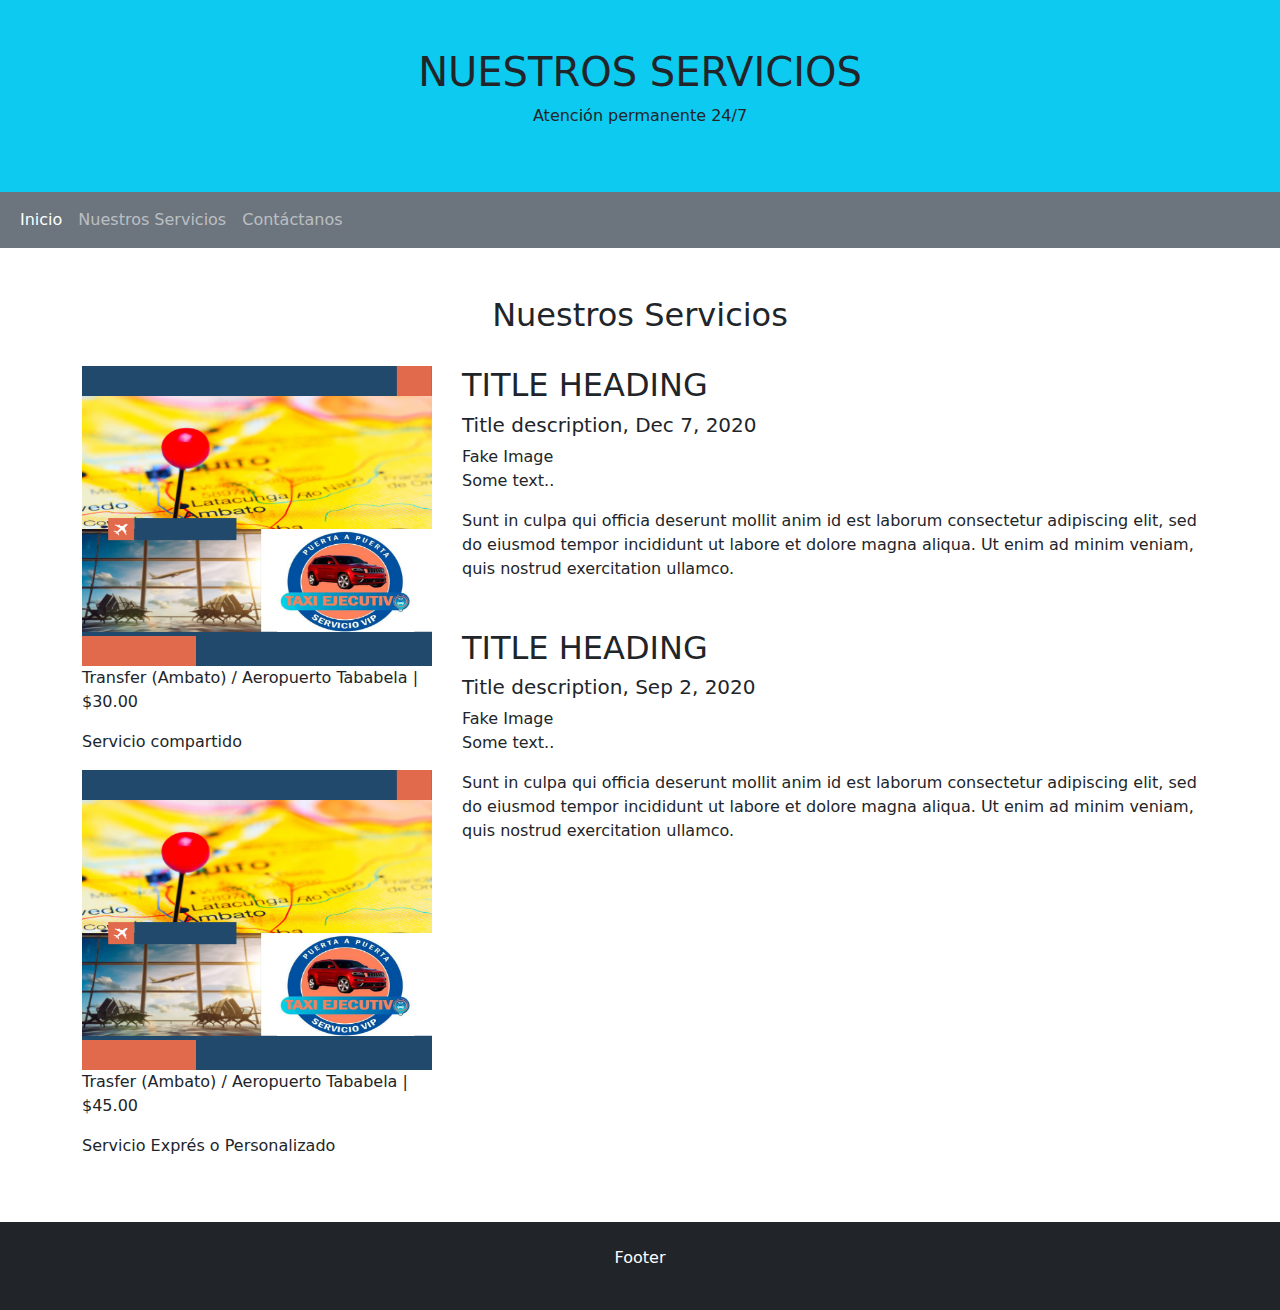
==== index.html @ b956c5bb "FundamentosWeb" ====
<!DOCTYPE html>
<html lang="en">

<head>
    <meta charset="UTF-8">
    <meta http-equiv="X-UA-Compatible" content="IE=edge">
    <meta name="viewport" content="width=device-width, initial-scale=1.0">
    <title>Servicios</title>
    <link href="css\bootstrap.css" rel="stylesheet">
    <script src="js\bootstrap.js"></script>
    <link rel="stylesheet" href="">
    
</head>

<body>
    <!--SECCION DE NAVEGACION-->
 
    <div class="p-5 bg-info text-dark text-center">
        <h1>NUESTROS SERVICIOS</h1>
        <p>Atención permanente 24/7</p> 
      </div>
      
      <nav class="navbar navbar-expand bg-secondary navbar-dark">
        <div class="container-fluid">
          <ul class="navbar-nav">
            <li class="nav-item">
              <a class="nav-link active" href="#">Inicio</a>
            </li>
            <li class="nav-item">
              <a class="nav-link" href="#">Nuestros Servicios</a>
            </li>
            <li class="nav-item">
              <a class="nav-link" href="#">Contáctanos</a>
            </li>
            
          </ul>
        </div>
      </nav>
          <!--SECCION DE NAVEGACION-->

      <div class="container mt-5">
        <h2 class="text-dark text-center">Nuestros Servicios</h2>
        <br>
        <div class="row">

          <div class="col-sm-4">
            
           
            <div class="fakeimg">
              <img src="img/1.png" height="300px" width="350px">
              </div>
            <p>Transfer (Ambato) / Aeropuerto Tababela | $30.00</p>
            <p>Servicio compartido</p>

            
            <div class="fakeimg">
              <img src="img/1.png" height="300px" width="350px">
              </div>
            <p>Trasfer (Ambato) / Aeropuerto Tababela | $45.00</p>
            <p>Servicio Exprés o Personalizado</p>

            
          </div>

          <div class="col-sm-8">
            <h2>TITLE HEADING</h2>
            <h5>Title description, Dec 7, 2020</h5>
            <div class="fakeimg">Fake Image</div>
            <p>Some text..</p>
            <p>Sunt in culpa qui officia deserunt mollit anim id est laborum consectetur adipiscing elit, sed do eiusmod tempor incididunt ut labore et dolore magna aliqua. Ut enim ad minim veniam, quis nostrud exercitation ullamco.</p>
      
            <h2 class="mt-5">TITLE HEADING</h2>
            <h5>Title description, Sep 2, 2020</h5>
            <div class="fakeimg">Fake Image</div>
            <p>Some text..</p>
            <p>Sunt in culpa qui officia deserunt mollit anim id est laborum consectetur adipiscing elit, sed do eiusmod tempor incididunt ut labore et dolore magna aliqua. Ut enim ad minim veniam, quis nostrud exercitation ullamco.</p>
          </div>

        </div>

      </div>
      
      <div class="mt-5 p-4 bg-dark text-white text-center">
        <p>Footer</p>
      </div>
</body>

</html>
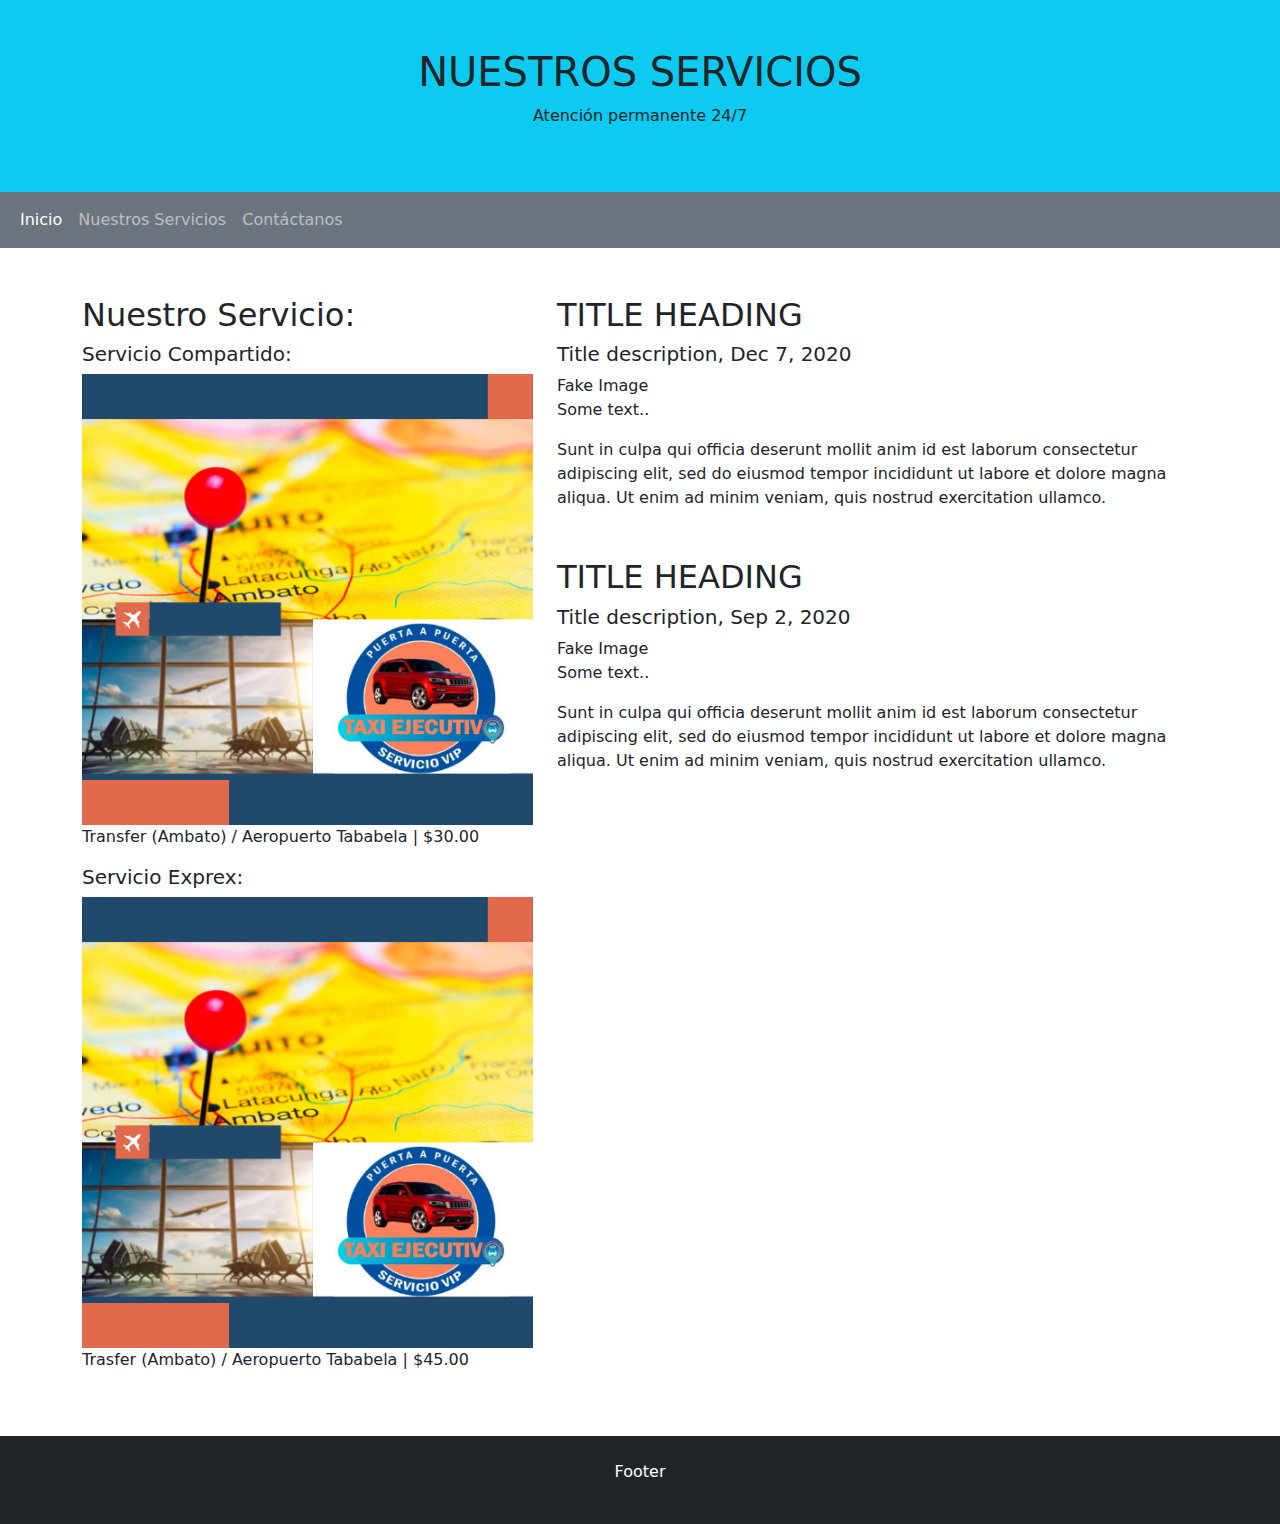
==== commit 37e79143: "Adaptacion de Imagen" ====
--- a/index.html
+++ b/index.html
@@ -38,31 +38,29 @@
       </nav>
           <!--SECCION DE NAVEGACION-->
 
-      <div class="container mt-5">
-        <h2 class="text-dark text-center">Nuestros Servicios</h2>
-        <br>
-        <div class="row">
+          <div class="container mt-5">
+            <div class="row">
+              <div class="col-sm-5">
+                <h2>Nuestro Servicio:</h2>
+                <h5>Servicio Compartido:</h5>
+                <div class="fakeimg">
+                  <img src="img/1.png" class="mx-auto d-block" style="width:100%"> 
+                 <!-- <img class="col-sm"src="img/1.png" height="300px" width="350px">-->
+                  </div>
+                  <p>Transfer (Ambato) / Aeropuerto Tababela | $30.00</p>
+                  
+                 <h5>Servicio Exprex:</h5>
+                 <div class="fakeimg">
+                  <img src="img/1.png" class="mx-auto d-block" style="width:100%"> 
+                  </div>
+                <p>Trasfer (Ambato) / Aeropuerto Tababela | $45.00</p>
+    
 
-          <div class="col-sm-4">
-            
-           
-            <div class="fakeimg">
-              <img src="img/1.png" height="300px" width="350px">
+
               </div>
-            <p>Transfer (Ambato) / Aeropuerto Tababela | $30.00</p>
-            <p>Servicio compartido</p>
 
-            
-            <div class="fakeimg">
-              <img src="img/1.png" height="300px" width="350px">
-              </div>
-            <p>Trasfer (Ambato) / Aeropuerto Tababela | $45.00</p>
-            <p>Servicio Exprés o Personalizado</p>
 
-            
-          </div>
-
-          <div class="col-sm-8">
+          <div class="col-sm-7 ">
             <h2>TITLE HEADING</h2>
             <h5>Title description, Dec 7, 2020</h5>
             <div class="fakeimg">Fake Image</div>
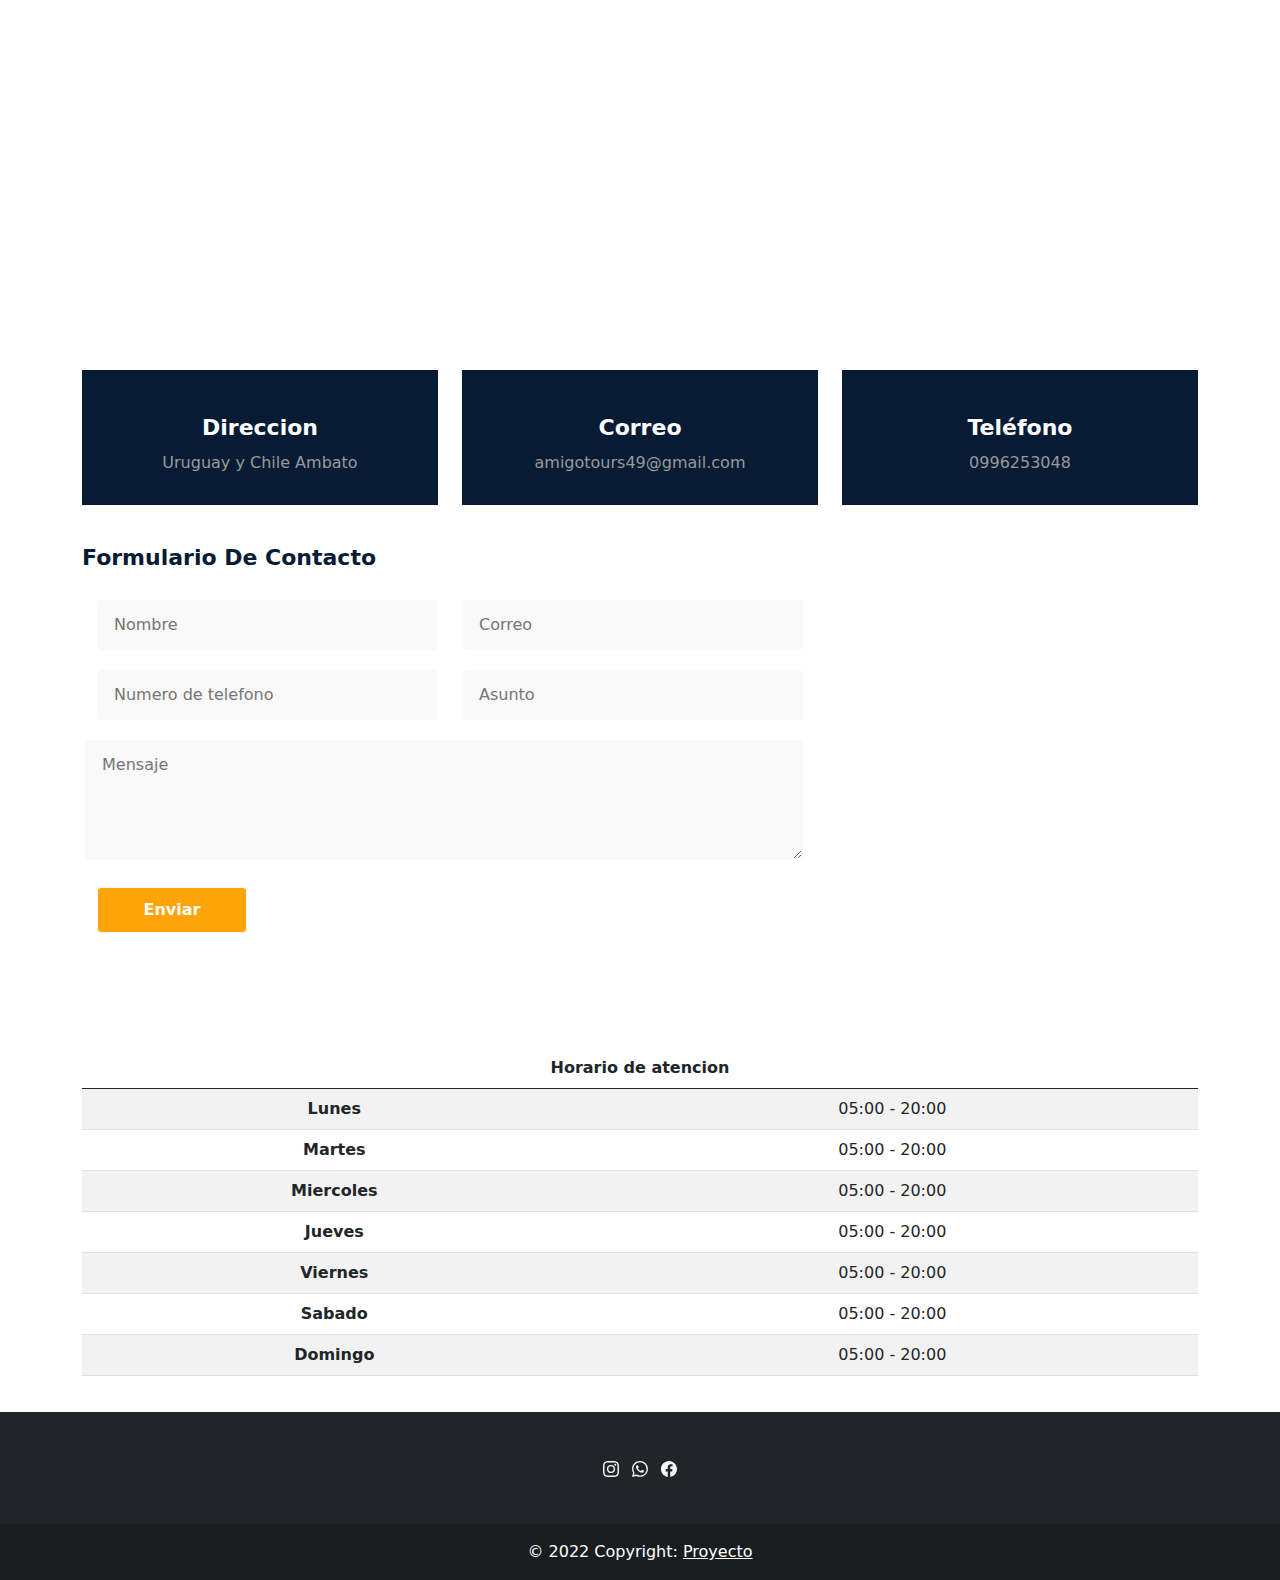
==== commit 84ad0f0e: "contacto" ====
--- a/index.html
+++ b/index.html
@@ -5,82 +5,218 @@
     <meta charset="UTF-8">
     <meta http-equiv="X-UA-Compatible" content="IE=edge">
     <meta name="viewport" content="width=device-width, initial-scale=1.0">
-    <title>Servicios</title>
-    <link href="css\bootstrap.css" rel="stylesheet">
-    <script src="js\bootstrap.js"></script>
-    <link rel="stylesheet" href="">
+    <title>Document</title>
+    <link href="css\bootstrap.css" rel="stylesheet"><!-- importacion de css boostrap -->
+    <link href="estilo_contacto.css" rel="stylesheet">
+</head>
+
+<body>
+
+  <div class="banner">
+    <div>
+      <h2>CONTACTOS</h2>
+      <p>Seguridad Y Comodidad A Su Servicio</p>
+    </div>
+  </div>
+
+
+
+
+
+  <section class="contact-page-sec">
+    <div class="container"><!-- contenedor -->
+      <div class="row"><!-- fila -->
+        <div class="col-md-4"><!-- columna de 4 -->
+          <div class="contact-info">
+            <div class="contact-info-item">
+              <div class="contact-info-icon">
+                <i class="fas fa-map-marked"></i>
+              </div>
+              <div class="contact-info-text">
+                <h2>Direccion</h2>
+                <span>Uruguay y Chile Ambato</span> 
+              </div>
+            </div>            
+          </div>          
+        </div>          
+        <div class="col-md-4"><!-- columna de 4 -->
+          <div class="contact-info">
+            <div class="contact-info-item">
+              <div class="contact-info-icon">
+                <i class="fas fa-envelope"></i>
+              </div>
+              <div class="contact-info-text">
+                <h2>Correo</h2>
+                <span>amigotours49@gmail.com</span> 
+              </div>
+            </div>            
+          </div>                
+        </div>                
+        <div class="col-md-4"><!-- columna de 4 -->
+          <div class="contact-info">
+            <div class="contact-info-item">
+              <div class="contact-info-icon">
+                <i class="fas fa-clock"></i>
+              </div>
+              <div class="contact-info-text">
+                <h2>Teléfono</h2>
+                <span>0996253048
+                </span>
+              </div>
+            </div>            
+          </div>          
+        </div>          
+      </div>
+      <div class="row"><!-- fila -->
+        <div class="col-md-8"><!-- columna de 8 espacios -->
+          <div class="contact-page-form" method="post">
+            <h2>Formulario de Contacto</h2> 
+            <form id="formulario" action="contact-mail.php" method="post">
+              <div class="row"><!-- fila -->
+              <div class=" col-sm-6"><!-- columna de 6 espacios -->
+                <div class="single-input-field">
+                  <input type="text" placeholder="Nombre" name="name"/>
+                </div>
+              </div>  
+              <div class="col-sm-6"><!-- columna de 6 espacios -->
+                <div class="single-input-field">
+                  <input type="email" placeholder="Correo" name="email" required/>
+                </div>
+              </div>                              
+              <div class="col-sm-6"><!-- columna de 6 espacios -->
+                <div class="single-input-field">
+                  <input type="text" placeholder="Numero de telefono" name="phone"/>
+                </div>
+              </div>  
+              <div class="col-sm-6"><!-- columna de 6 espacios -->
+                <div class="single-input-field">
+                  <input type="text" placeholder="Asunto" name="subject"/>
+                </div>
+              </div>                
+              <div class="col-md-12 message-input">
+                <div class="single-input-field">
+                  <textarea  placeholder="Mensaje" name="message"></textarea>
+                </div>
+              </div>                                                
+              <div class="single-input-fieldsbtn">
+                <input type="submit" onclick="enviar()" value="Enviar"/>
+              </div>                          
+            </div>
+            </form>   
+          </div>      
+        </div>
+        <div class="col-md-4">     <!-- columna de 4 espacios -->   
+          <div class="contact-page-map">
+            <iframe src="https://www.google.com/maps/embed?pb=!1m18!1m12!1m3!1d109741.02912911311!2d76.69348873658222!3d30.73506264436677!2m3!1f0!2f0!3f0!3m2!1i1024!2i768!4f13.1!3m3!1m2!1s0x390fed0be66ec96b%3A0xa5ff67f9527319fe!2sChandigarh!5e0!3m2!1sen!2sin!4v1553497921355" width="100%" height="450" frameborder="0" style="border:0" allowfullscreen></iframe>
+          </div>          
+        </div>        
+      </div>
+    </div>
+  </section>
+
+
+  <section>
+    <div class="container"><!-- contenedor -->
+  <table class="table text-center table-striped 
+   table-hover"  ><!-- tabla, texto centrado, intercalado de colores gris blanco,
+  animacion al pasar el mouse -->
+    <thead>
+      <tr >
+        <th scope="col"  colspan="2">Horario de atencion</th>
+      </tr>
+    </thead>
+    <tbody>
+      <tr>
+        <th scope="row">Lunes </th>
+        <td>05:00 - 20:00</td>
+      </tr>
+      <tr>
+        <th scope="row">Martes </th>
+        <td>05:00 - 20:00</td>
+      </tr>
+      <tr>
+        <th scope="row">Miercoles </th>
+        <td>05:00 - 20:00</td>
+      </tr>
+      <tr>
+        <th scope="row">Jueves </th>
+        <td>05:00 - 20:00</td>
+      </tr>
+      <tr>
+        <th scope="row">Viernes </th>
+        <td>05:00 - 20:00</td>
+      </tr>
+      <tr>
+        <th scope="row">Sabado </th>
+        <td>05:00 - 20:00</td>
+      </tr>
+      <tr>
+        <th scope="row">Domingo </th>
+        <td>05:00 - 20:00</td>
+      </tr>
     
-</head>
-
-<body>
-    <!--SECCION DE NAVEGACION-->
- 
-    <div class="p-5 bg-info text-dark text-center">
-        <h1>NUESTROS SERVICIOS</h1>
-        <p>Atención permanente 24/7</p> 
-      </div>
-      
-      <nav class="navbar navbar-expand bg-secondary navbar-dark">
-        <div class="container-fluid">
-          <ul class="navbar-nav">
-            <li class="nav-item">
-              <a class="nav-link active" href="#">Inicio</a>
-            </li>
-            <li class="nav-item">
-              <a class="nav-link" href="#">Nuestros Servicios</a>
-            </li>
-            <li class="nav-item">
-              <a class="nav-link" href="#">Contáctanos</a>
-            </li>
-            
-          </ul>
-        </div>
-      </nav>
-          <!--SECCION DE NAVEGACION-->
-
-          <div class="container mt-5">
-            <div class="row">
-              <div class="col-sm-5">
-                <h2>Nuestro Servicio:</h2>
-                <h5>Servicio Compartido:</h5>
-                <div class="fakeimg">
-                  <img src="img/1.png" class="mx-auto d-block" style="width:100%"> 
-                 <!-- <img class="col-sm"src="img/1.png" height="300px" width="350px">-->
-                  </div>
-                  <p>Transfer (Ambato) / Aeropuerto Tababela | $30.00</p>
-                  
-                 <h5>Servicio Exprex:</h5>
-                 <div class="fakeimg">
-                  <img src="img/1.png" class="mx-auto d-block" style="width:100%"> 
-                  </div>
-                <p>Trasfer (Ambato) / Aeropuerto Tababela | $45.00</p>
-    
-
-
-              </div>
-
-
-          <div class="col-sm-7 ">
-            <h2>TITLE HEADING</h2>
-            <h5>Title description, Dec 7, 2020</h5>
-            <div class="fakeimg">Fake Image</div>
-            <p>Some text..</p>
-            <p>Sunt in culpa qui officia deserunt mollit anim id est laborum consectetur adipiscing elit, sed do eiusmod tempor incididunt ut labore et dolore magna aliqua. Ut enim ad minim veniam, quis nostrud exercitation ullamco.</p>
-      
-            <h2 class="mt-5">TITLE HEADING</h2>
-            <h5>Title description, Sep 2, 2020</h5>
-            <div class="fakeimg">Fake Image</div>
-            <p>Some text..</p>
-            <p>Sunt in culpa qui officia deserunt mollit anim id est laborum consectetur adipiscing elit, sed do eiusmod tempor incididunt ut labore et dolore magna aliqua. Ut enim ad minim veniam, quis nostrud exercitation ullamco.</p>
-          </div>
-
-        </div>
-
-      </div>
-      
-      <div class="mt-5 p-4 bg-dark text-white text-center">
-        <p>Footer</p>
-      </div>
+    </tbody>
+  </table>
+    </div>
+</section>
+
+
+
+
+
+
+
+
+
+
+
+
+
+  <footer class="bg-dark text-center text-white"><!-- fondo negro, 
+    texto centrado, texto blanco -->
+
+  <div class="container p-4 pb-0"><!-- contenedor, padding de 4 espacios,
+   padding inferior de 0 espacios 
+  -->
+
+    <section class="mb-4"><!-- margin inferior de 0
+     -->
+
+
+      <a class=" btn-outline-light btn-floating m-1" href="#!" role="button"
+        ><svg xmlns="http://www.w3.org/2000/svg" width="16" height="16" fill="currentColor" class="bi bi-instagram" viewBox="0 0 16 16">
+          <path d="M8 0C5.829 0 5.556.01 4.703.048 3.85.088 3.269.222 2.76.42a3.917 3.917 0 0 0-1.417.923A3.927 3.927 0 0 0 .42 2.76C.222 3.268.087 3.85.048 4.7.01 5.555 0 5.827 0 8.001c0 2.172.01 2.444.048 3.297.04.852.174 1.433.372 1.942.205.526.478.972.923 1.417.444.445.89.719 1.416.923.51.198 1.09.333 1.942.372C5.555 15.99 5.827 16 8 16s2.444-.01 3.298-.048c.851-.04 1.434-.174 1.943-.372a3.916 3.916 0 0 0 1.416-.923c.445-.445.718-.891.923-1.417.197-.509.332-1.09.372-1.942C15.99 10.445 16 10.173 16 8s-.01-2.445-.048-3.299c-.04-.851-.175-1.433-.372-1.941a3.926 3.926 0 0 0-.923-1.417A3.911 3.911 0 0 0 13.24.42c-.51-.198-1.092-.333-1.943-.372C10.443.01 10.172 0 7.998 0h.003zm-.717 1.442h.718c2.136 0 2.389.007 3.232.046.78.035 1.204.166 1.486.275.373.145.64.319.92.599.28.28.453.546.598.92.11.281.24.705.275 1.485.039.843.047 1.096.047 3.231s-.008 2.389-.047 3.232c-.035.78-.166 1.203-.275 1.485a2.47 2.47 0 0 1-.599.919c-.28.28-.546.453-.92.598-.28.11-.704.24-1.485.276-.843.038-1.096.047-3.232.047s-2.39-.009-3.233-.047c-.78-.036-1.203-.166-1.485-.276a2.478 2.478 0 0 1-.92-.598 2.48 2.48 0 0 1-.6-.92c-.109-.281-.24-.705-.275-1.485-.038-.843-.046-1.096-.046-3.233 0-2.136.008-2.388.046-3.231.036-.78.166-1.204.276-1.486.145-.373.319-.64.599-.92.28-.28.546-.453.92-.598.282-.11.705-.24 1.485-.276.738-.034 1.024-.044 2.515-.045v.002zm4.988 1.328a.96.96 0 1 0 0 1.92.96.96 0 0 0 0-1.92zm-4.27 1.122a4.109 4.109 0 1 0 0 8.217 4.109 4.109 0 0 0 0-8.217zm0 1.441a2.667 2.667 0 1 1 0 5.334 2.667 2.667 0 0 1 0-5.334z"/>
+        </svg></a><!-- button con borde blanco, button con efecto, margin de 1 espacio
+        -->
+
+  
+      <a class=" btn-outline-light btn-floating m-1" href="#!" role="button"
+        > <svg xmlns="http://www.w3.org/2000/svg" width="16" height="16" fill="currentColor" class="bi bi-whatsapp" viewBox="0 0 16 16">
+          <path d="M13.601 2.326A7.854 7.854 0 0 0 7.994 0C3.627 0 .068 3.558.064 7.926c0 1.399.366 2.76 1.057 3.965L0 16l4.204-1.102a7.933 7.933 0 0 0 3.79.965h.004c4.368 0 7.926-3.558 7.93-7.93A7.898 7.898 0 0 0 13.6 2.326zM7.994 14.521a6.573 6.573 0 0 1-3.356-.92l-.24-.144-2.494.654.666-2.433-.156-.251a6.56 6.56 0 0 1-1.007-3.505c0-3.626 2.957-6.584 6.591-6.584a6.56 6.56 0 0 1 4.66 1.931 6.557 6.557 0 0 1 1.928 4.66c-.004 3.639-2.961 6.592-6.592 6.592zm3.615-4.934c-.197-.099-1.17-.578-1.353-.646-.182-.065-.315-.099-.445.099-.133.197-.513.646-.627.775-.114.133-.232.148-.43.05-.197-.1-.836-.308-1.592-.985-.59-.525-.985-1.175-1.103-1.372-.114-.198-.011-.304.088-.403.087-.088.197-.232.296-.346.1-.114.133-.198.198-.33.065-.134.034-.248-.015-.347-.05-.099-.445-1.076-.612-1.47-.16-.389-.323-.335-.445-.34-.114-.007-.247-.007-.38-.007a.729.729 0 0 0-.529.247c-.182.198-.691.677-.691 1.654 0 .977.71 1.916.81 2.049.098.133 1.394 2.132 3.383 2.992.47.205.84.326 1.129.418.475.152.904.129 1.246.08.38-.058 1.171-.48 1.338-.943.164-.464.164-.86.114-.943-.049-.084-.182-.133-.38-.232z"/>
+        </svg></a><!-- button con borde blanco, button con efecto, margin de 1 espacio
+        -->
+
+  
+      <a class="btn-outline-light  btn-floating m-1" href="#!" role="button"
+        ><svg xmlns="http://www.w3.org/2000/svg" width="16" height="16" fill="currentColor" class="bi bi-facebook" viewBox="0 0 16 16">
+          <path d="M16 8.049c0-4.446-3.582-8.05-8-8.05C3.58 0-.002 3.603-.002 8.05c0 4.017 2.926 7.347 6.75 7.951v-5.625h-2.03V8.05H6.75V6.275c0-2.017 1.195-3.131 3.022-3.131.876 0 1.791.157 1.791.157v1.98h-1.009c-.993 0-1.303.621-1.303 1.258v1.51h2.218l-.354 2.326H9.25V16c3.824-.604 6.75-3.934 6.75-7.951z"/>
+        </svg></a><!-- button con borde blanco, button con efecto, margin de 1 espacio
+        -->
+    </section>
+
+  </div>
+
+  <div class="text-center p-3" style="background-color: rgba(0, 0, 0, 0.2);">
+    <!-- texto centrado, padding de 3 espacios -->
+    © 2022 Copyright:
+    <a class="text-white" href="https://mdbootstrap.com/">Proyecto</a>
+    <!-- texto blanco -->
+  </div>
+
+</footer>
+  
+
 </body>
-
-</html>+</html>
+<script src="js\bootstrap.js"></script>
+<script src="script.js"></script>--- a/estilo_contacto.css
+++ b/estilo_contacto.css
@@ -0,0 +1,148 @@
+.logo{
+  width:100px
+}
+.banner{
+  position: relative;
+  height: 350px;
+  width: 100%;
+  background-image: url(https://thumbs.dreamstime.com/b/silueta-de-la-ciudad-fondo-paisaje-urbano-textura-simple-en-negro-y-amarillo-para-banner-o-plantilla-moderno-moderna-con-capas-176837405.jpg);
+  background-position: bottom ;
+  background-size: cover;
+}
+
+.banner div{
+  color: white;
+  position: absolute;
+  top: 70%;
+  left: 10%;
+}
+
+
+section {
+  padding: 20px 0;
+}
+.contact-info {
+display: inline-block;
+width: 100%;
+text-align: center;
+margin-bottom: 10px;
+}
+.contact-info-icon {
+margin-bottom: 15px;
+}
+.contact-info-item {
+background: #071c34;
+padding: 30px 0px;
+transition: 1s;
+}
+.contact-info-item:hover {
+  transform: perspective(500px) translate3d(10px, 0, 100px);
+}
+.contact-page-sec .contact-page-form h2 {
+color: #071c34;
+text-transform: capitalize;
+font-size: 22px;
+font-weight: 700;
+}
+.contact-page-form .col-md-6.col-sm-6.col-xs-12 {
+padding-left: 0;
+}  
+.contact-page-form.contact-form input {
+margin-bottom: 5px;
+}  
+.contact-page-form.contact-form textarea {
+height: 110px;
+}
+.contact-page-form.contact-form input[type="submit"] {
+background: #071c34;
+width: 150px;
+border-color: #071c34;
+}
+.contact-info-icon i {
+font-size: 48px;
+color: #fda40b;
+}
+.contact-info-text p{margin-bottom:0px;}
+.contact-info-text h2 {
+color: #fff;
+font-size: 22px;
+text-transform: capitalize;
+font-weight: 600;
+margin-bottom: 10px;
+}
+.contact-info-text span {
+color: #999999;
+font-size: 16px;
+display: inline-block;
+width: 100%;
+}
+
+.contact-page-form input {
+background: #f9f9f9 none repeat scroll 0 0;
+border: 1px solid #f9f9f9;
+margin-bottom: 20px;
+padding: 12px 16px;
+width: 100%;
+border-radius: 4px;
+}
+
+.contact-page-form .message-input {
+display: inline-block;
+width: 100%;
+padding-left: 0;
+}
+.single-input-field textarea {
+background: #f9f9f9 none repeat scroll 0 0;
+border: 1px solid #f9f9f9;
+width: 100%;
+height: 120px;
+padding: 12px 16px;
+border-radius: 4px;
+}
+.single-input-fieldsbtn input[type="submit"] {
+background: #fda40b none repeat scroll 0 0;
+color: #fff;
+display: inline-block;
+font-weight: 600;
+padding: 10px 0;
+text-transform: capitalize;
+width: 150px;
+margin-top: 20px;
+font-size: 16px;
+}
+.single-input-fieldsbtn input[type="submit"]:hover{background:#071c34;transition: all 0.4s ease-in-out 0s;border-color:#071c34}
+.single-input-field  h4 {
+color: #464646;
+text-transform: capitalize;
+font-size: 14px;
+}
+.contact-page-form {
+display: inline-block;
+width: 100%;
+margin-top: 30px;
+}
+
+.contact-page-map {
+margin-top: 36px;
+}
+.contact-page-form form {
+padding: 20px 15px 0;
+}
+
+
+.fakeimg {
+    height: 200px;
+    background: #aaa;
+  }
+/*Resolucion para dispositivos moviles muy pequeños*/
+@media(max-width: 575px) {
+}
+/*Resolucion para dispositivos moviles pequeños*/
+@media (min-width: 576px) and (max-width: 767px){
+}
+/*Resolucion para tablets*/
+@media (min-width: 768px) and (max-width: 991px){
+}
+/*Resolucion para pc de escritorio*/
+@media (min-width: 992px){
+}
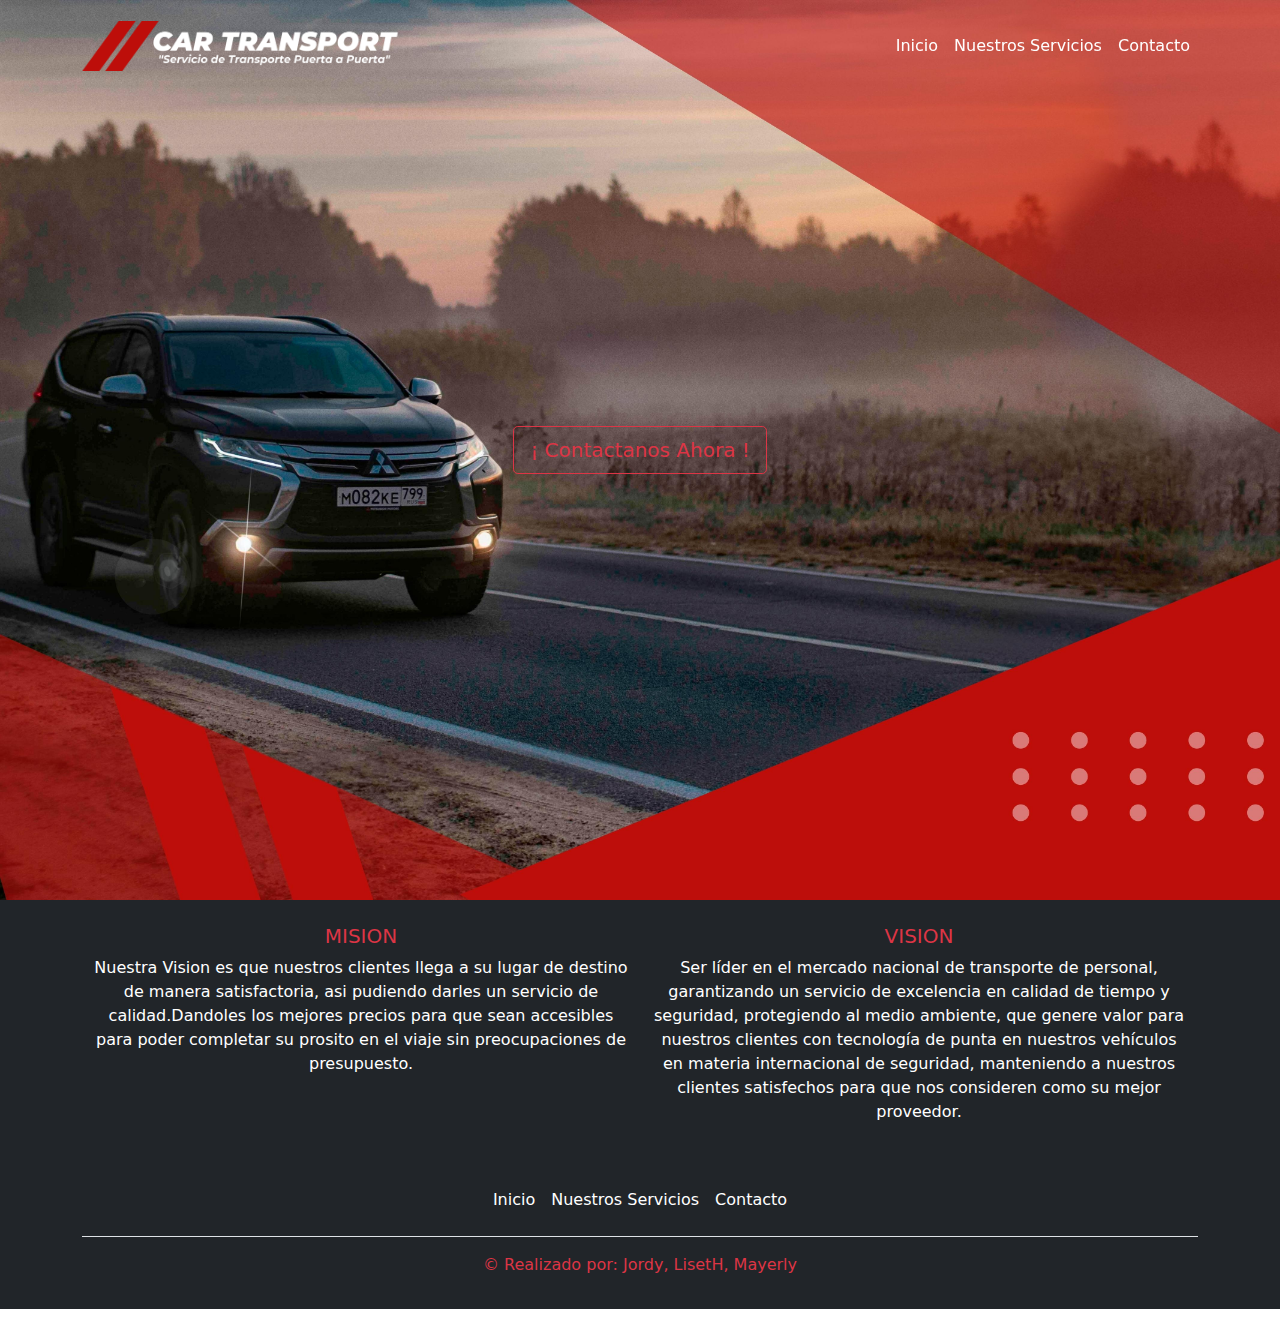
==== commit 3a3c9b29: "Modificacion para Hosting" ====
--- a/index.html
+++ b/index.html
@@ -2,221 +2,133 @@
 <html lang="en">
 
 <head>
-    <meta charset="UTF-8">
-    <meta http-equiv="X-UA-Compatible" content="IE=edge">
-    <meta name="viewport" content="width=device-width, initial-scale=1.0">
-    <title>Document</title>
-    <link href="css\bootstrap.css" rel="stylesheet"><!-- importacion de css boostrap -->
-    <link href="estilo_contacto.css" rel="stylesheet">
+    <meta charset="UTF-8" />
+    <meta name="viewport" content="width=device-width, initial-scale=1.0" />
+    <title>Bootstrap 5 - Transparent Navbar</title>
+    <link rel="stylesheet" href="css\bootstrap.min.css" />
+    <style>
+        .banner-image {
+            background-image: url('img/covers.jpg');
+            background-size: cover;
+        }
+    </style>
 </head>
 
 <body>
+    <!-- Navbar  -->
+    <nav class="navbar fixed-top navbar-expand-lg navbar-dark p-md-3">
+        <div class="container">
+            <a class="navbar-brand" href="index.html">
+                <img src="img\logo.png" style="height: 50px;">
+            </a>
+            <button class="navbar-toggler" type="button" data-bs-toggle="collapse" data-bs-target="#navbarNav"
+                aria-controls="navbarNav" aria-expanded="false" aria-label="Toggle navigation">
+                <span class="navbar-toggler-icon"></span>
+            </button>
 
-  <div class="banner">
-    <div>
-      <h2>CONTACTOS</h2>
-      <p>Seguridad Y Comodidad A Su Servicio</p>
-    </div>
-  </div>
+            <div class="collapse navbar-collapse" id="navbarNav">
+                <div class="mx-auto"></div>
+                <ul class="navbar-nav">
+                    <li class="nav-item">
+                        <a class="nav-link text-white" href="index.html">Inicio</a>
+                    </li>
+                    <li class="nav-item">
+                        <a class="nav-link text-white" href="Servicios.html">Nuestros Servicios</a>
+                    </li>
+                    <li class="nav-item">
+                        <a class="nav-link text-white" href="contacto.html">Contacto</a>
+                    </li>
+
+                </ul>
+            </div>
+        </div>
+    </nav>
+
+
+    <!-- Banner Image  -->
+    <div class="banner-image w-100 vh-100 d-flex justify-content-center align-items-center">
+        <div class="content text-center">
 
 
 
+            
+            <a href="contacto.html">
+                <button  type="button" class="btn btn-outline-danger btn-lg">¡ Contactanos Ahora !</button>
+            </a>
+
+        </div>
 
 
-  <section class="contact-page-sec">
-    <div class="container"><!-- contenedor -->
-      <div class="row"><!-- fila -->
-        <div class="col-md-4"><!-- columna de 4 -->
-          <div class="contact-info">
-            <div class="contact-info-item">
-              <div class="contact-info-icon">
-                <i class="fas fa-map-marked"></i>
-              </div>
-              <div class="contact-info-text">
-                <h2>Direccion</h2>
-                <span>Uruguay y Chile Ambato</span> 
-              </div>
-            </div>            
-          </div>          
-        </div>          
-        <div class="col-md-4"><!-- columna de 4 -->
-          <div class="contact-info">
-            <div class="contact-info-item">
-              <div class="contact-info-icon">
-                <i class="fas fa-envelope"></i>
-              </div>
-              <div class="contact-info-text">
-                <h2>Correo</h2>
-                <span>amigotours49@gmail.com</span> 
-              </div>
-            </div>            
-          </div>                
-        </div>                
-        <div class="col-md-4"><!-- columna de 4 -->
-          <div class="contact-info">
-            <div class="contact-info-item">
-              <div class="contact-info-icon">
-                <i class="fas fa-clock"></i>
-              </div>
-              <div class="contact-info-text">
-                <h2>Teléfono</h2>
-                <span>0996253048
-                </span>
-              </div>
-            </div>            
-          </div>          
-        </div>          
-      </div>
-      <div class="row"><!-- fila -->
-        <div class="col-md-8"><!-- columna de 8 espacios -->
-          <div class="contact-page-form" method="post">
-            <h2>Formulario de Contacto</h2> 
-            <form id="formulario" action="contact-mail.php" method="post">
-              <div class="row"><!-- fila -->
-              <div class=" col-sm-6"><!-- columna de 6 espacios -->
-                <div class="single-input-field">
-                  <input type="text" placeholder="Nombre" name="name"/>
-                </div>
-              </div>  
-              <div class="col-sm-6"><!-- columna de 6 espacios -->
-                <div class="single-input-field">
-                  <input type="email" placeholder="Correo" name="email" required/>
-                </div>
-              </div>                              
-              <div class="col-sm-6"><!-- columna de 6 espacios -->
-                <div class="single-input-field">
-                  <input type="text" placeholder="Numero de telefono" name="phone"/>
-                </div>
-              </div>  
-              <div class="col-sm-6"><!-- columna de 6 espacios -->
-                <div class="single-input-field">
-                  <input type="text" placeholder="Asunto" name="subject"/>
-                </div>
-              </div>                
-              <div class="col-md-12 message-input">
-                <div class="single-input-field">
-                  <textarea  placeholder="Mensaje" name="message"></textarea>
-                </div>
-              </div>                                                
-              <div class="single-input-fieldsbtn">
-                <input type="submit" onclick="enviar()" value="Enviar"/>
-              </div>                          
-            </div>
-            </form>   
-          </div>      
-        </div>
-        <div class="col-md-4">     <!-- columna de 4 espacios -->   
-          <div class="contact-page-map">
-            <iframe src="https://www.google.com/maps/embed?pb=!1m18!1m12!1m3!1d109741.02912911311!2d76.69348873658222!3d30.73506264436677!2m3!1f0!2f0!3f0!3m2!1i1024!2i768!4f13.1!3m3!1m2!1s0x390fed0be66ec96b%3A0xa5ff67f9527319fe!2sChandigarh!5e0!3m2!1sen!2sin!4v1553497921355" width="100%" height="450" frameborder="0" style="border:0" allowfullscreen></iframe>
-          </div>          
-        </div>        
-      </div>
     </div>
-  </section>
+
+ 
 
 
-  <section>
-    <div class="container"><!-- contenedor -->
-  <table class="table text-center table-striped 
-   table-hover"  ><!-- tabla, texto centrado, intercalado de colores gris blanco,
-  animacion al pasar el mouse -->
-    <thead>
-      <tr >
-        <th scope="col"  colspan="2">Horario de atencion</th>
-      </tr>
-    </thead>
-    <tbody>
-      <tr>
-        <th scope="row">Lunes </th>
-        <td>05:00 - 20:00</td>
-      </tr>
-      <tr>
-        <th scope="row">Martes </th>
-        <td>05:00 - 20:00</td>
-      </tr>
-      <tr>
-        <th scope="row">Miercoles </th>
-        <td>05:00 - 20:00</td>
-      </tr>
-      <tr>
-        <th scope="row">Jueves </th>
-        <td>05:00 - 20:00</td>
-      </tr>
-      <tr>
-        <th scope="row">Viernes </th>
-        <td>05:00 - 20:00</td>
-      </tr>
-      <tr>
-        <th scope="row">Sabado </th>
-        <td>05:00 - 20:00</td>
-      </tr>
-      <tr>
-        <th scope="row">Domingo </th>
-        <td>05:00 - 20:00</td>
-      </tr>
+    <footer class="bg-dark text-center text-white">
+        <!-- fondo negro, 
+        texto centrado, texto blanco -->
     
-    </tbody>
-  </table>
-    </div>
-</section>
+        <div class="container p-4 pb-0">
+          <!-- contenedor, padding de 4 espacios,
+       padding inferior de 0 espacios 
+      -->
+    
+          <!--Grid row-->
+          <div class="row">
+            <!--Grid column-->
+            <div class="col-lg-6 col-md-12 mb-4 mb-md-0">
+              <h5 class="text-uppercase text-danger">Mision</h5>
+    
+              <p>
+                Nuestra Vision es que nuestros clientes llega a su lugar de destino de manera satisfactoria, asi
+                pudiendo darles un servicio de calidad.Dandoles los mejores precios para que sean accesibles
+                para poder completar su prosito en el viaje sin preocupaciones de presupuesto.
+              </p>
+            </div>
+            <!--Grid column-->
+    
+            <!--Grid column-->
+            <div class="col-lg-6 col-md-12 mb-4 mb-md-0">
+              <h5 class="text-uppercase text-danger">Vision</h5>
+    
+              <p>
+                Ser líder en el mercado nacional de transporte de personal, garantizando un servicio de excelencia en
+                calidad de tiempo y seguridad, protegiendo al medio ambiente, que genere valor para nuestros clientes con
+                tecnología de punta en nuestros vehículos en materia internacional de seguridad, manteniendo a nuestros
+                clientes satisfechos para que nos consideren como su mejor proveedor.
+              </p>
+            </div>
+            <!--Grid column-->
+          </div>
+    
+    
+        </div>
+    
+        <div class="container">
+          <footer class="py-3 my-4">
+              <ul class="nav justify-content-center border-bottom pb-3 mb-3">
+                  <li class="nav-item"><a href="index.html" class="nav-link px-2 text-white">Inicio</a></li>
+                  <li class="nav-item"><a href="Servicios.html" class="nav-link px-2 text-white">Nuestros Servicios</a></li>
+                  <li class="nav-item"><a href="contacto.html" class="nav-link px-2 text-white">Contacto</a></li>
+    
+              </ul>
+              <p class="text-center text-danger">&copy; Realizado por: Jordy, LisetH, Mayerly</p>
+    
+      </footer>
 
+    
+    <script src="js/bootstrap.bundle.min.js"></script>
+    <script type="text/javascript">
+        var nav = document.querySelector('nav');
 
+        window.addEventListener('scroll', function () {
+            if (window.pageYOffset > 100) {
+                nav.classList.add('bg-dark', 'shadow');
+            } else {
+                nav.classList.remove('bg-dark', 'shadow');
+            }
+        });
+    </script>
+</body>
 
-
-
-
-
-
-
-
-
-
-
-  <footer class="bg-dark text-center text-white"><!-- fondo negro, 
-    texto centrado, texto blanco -->
-
-  <div class="container p-4 pb-0"><!-- contenedor, padding de 4 espacios,
-   padding inferior de 0 espacios 
-  -->
-
-    <section class="mb-4"><!-- margin inferior de 0
-     -->
-
-
-      <a class=" btn-outline-light btn-floating m-1" href="#!" role="button"
-        ><svg xmlns="http://www.w3.org/2000/svg" width="16" height="16" fill="currentColor" class="bi bi-instagram" viewBox="0 0 16 16">
-          <path d="M8 0C5.829 0 5.556.01 4.703.048 3.85.088 3.269.222 2.76.42a3.917 3.917 0 0 0-1.417.923A3.927 3.927 0 0 0 .42 2.76C.222 3.268.087 3.85.048 4.7.01 5.555 0 5.827 0 8.001c0 2.172.01 2.444.048 3.297.04.852.174 1.433.372 1.942.205.526.478.972.923 1.417.444.445.89.719 1.416.923.51.198 1.09.333 1.942.372C5.555 15.99 5.827 16 8 16s2.444-.01 3.298-.048c.851-.04 1.434-.174 1.943-.372a3.916 3.916 0 0 0 1.416-.923c.445-.445.718-.891.923-1.417.197-.509.332-1.09.372-1.942C15.99 10.445 16 10.173 16 8s-.01-2.445-.048-3.299c-.04-.851-.175-1.433-.372-1.941a3.926 3.926 0 0 0-.923-1.417A3.911 3.911 0 0 0 13.24.42c-.51-.198-1.092-.333-1.943-.372C10.443.01 10.172 0 7.998 0h.003zm-.717 1.442h.718c2.136 0 2.389.007 3.232.046.78.035 1.204.166 1.486.275.373.145.64.319.92.599.28.28.453.546.598.92.11.281.24.705.275 1.485.039.843.047 1.096.047 3.231s-.008 2.389-.047 3.232c-.035.78-.166 1.203-.275 1.485a2.47 2.47 0 0 1-.599.919c-.28.28-.546.453-.92.598-.28.11-.704.24-1.485.276-.843.038-1.096.047-3.232.047s-2.39-.009-3.233-.047c-.78-.036-1.203-.166-1.485-.276a2.478 2.478 0 0 1-.92-.598 2.48 2.48 0 0 1-.6-.92c-.109-.281-.24-.705-.275-1.485-.038-.843-.046-1.096-.046-3.233 0-2.136.008-2.388.046-3.231.036-.78.166-1.204.276-1.486.145-.373.319-.64.599-.92.28-.28.546-.453.92-.598.282-.11.705-.24 1.485-.276.738-.034 1.024-.044 2.515-.045v.002zm4.988 1.328a.96.96 0 1 0 0 1.92.96.96 0 0 0 0-1.92zm-4.27 1.122a4.109 4.109 0 1 0 0 8.217 4.109 4.109 0 0 0 0-8.217zm0 1.441a2.667 2.667 0 1 1 0 5.334 2.667 2.667 0 0 1 0-5.334z"/>
-        </svg></a><!-- button con borde blanco, button con efecto, margin de 1 espacio
-        -->
-
-  
-      <a class=" btn-outline-light btn-floating m-1" href="#!" role="button"
-        > <svg xmlns="http://www.w3.org/2000/svg" width="16" height="16" fill="currentColor" class="bi bi-whatsapp" viewBox="0 0 16 16">
-          <path d="M13.601 2.326A7.854 7.854 0 0 0 7.994 0C3.627 0 .068 3.558.064 7.926c0 1.399.366 2.76 1.057 3.965L0 16l4.204-1.102a7.933 7.933 0 0 0 3.79.965h.004c4.368 0 7.926-3.558 7.93-7.93A7.898 7.898 0 0 0 13.6 2.326zM7.994 14.521a6.573 6.573 0 0 1-3.356-.92l-.24-.144-2.494.654.666-2.433-.156-.251a6.56 6.56 0 0 1-1.007-3.505c0-3.626 2.957-6.584 6.591-6.584a6.56 6.56 0 0 1 4.66 1.931 6.557 6.557 0 0 1 1.928 4.66c-.004 3.639-2.961 6.592-6.592 6.592zm3.615-4.934c-.197-.099-1.17-.578-1.353-.646-.182-.065-.315-.099-.445.099-.133.197-.513.646-.627.775-.114.133-.232.148-.43.05-.197-.1-.836-.308-1.592-.985-.59-.525-.985-1.175-1.103-1.372-.114-.198-.011-.304.088-.403.087-.088.197-.232.296-.346.1-.114.133-.198.198-.33.065-.134.034-.248-.015-.347-.05-.099-.445-1.076-.612-1.47-.16-.389-.323-.335-.445-.34-.114-.007-.247-.007-.38-.007a.729.729 0 0 0-.529.247c-.182.198-.691.677-.691 1.654 0 .977.71 1.916.81 2.049.098.133 1.394 2.132 3.383 2.992.47.205.84.326 1.129.418.475.152.904.129 1.246.08.38-.058 1.171-.48 1.338-.943.164-.464.164-.86.114-.943-.049-.084-.182-.133-.38-.232z"/>
-        </svg></a><!-- button con borde blanco, button con efecto, margin de 1 espacio
-        -->
-
-  
-      <a class="btn-outline-light  btn-floating m-1" href="#!" role="button"
-        ><svg xmlns="http://www.w3.org/2000/svg" width="16" height="16" fill="currentColor" class="bi bi-facebook" viewBox="0 0 16 16">
-          <path d="M16 8.049c0-4.446-3.582-8.05-8-8.05C3.58 0-.002 3.603-.002 8.05c0 4.017 2.926 7.347 6.75 7.951v-5.625h-2.03V8.05H6.75V6.275c0-2.017 1.195-3.131 3.022-3.131.876 0 1.791.157 1.791.157v1.98h-1.009c-.993 0-1.303.621-1.303 1.258v1.51h2.218l-.354 2.326H9.25V16c3.824-.604 6.75-3.934 6.75-7.951z"/>
-        </svg></a><!-- button con borde blanco, button con efecto, margin de 1 espacio
-        -->
-    </section>
-
-  </div>
-
-  <div class="text-center p-3" style="background-color: rgba(0, 0, 0, 0.2);">
-    <!-- texto centrado, padding de 3 espacios -->
-    © 2022 Copyright:
-    <a class="text-white" href="https://mdbootstrap.com/">Proyecto</a>
-    <!-- texto blanco -->
-  </div>
-
-</footer>
-  
-
-</body>
-</html>
-<script src="js\bootstrap.js"></script>
-<script src="script.js"></script>+</html>